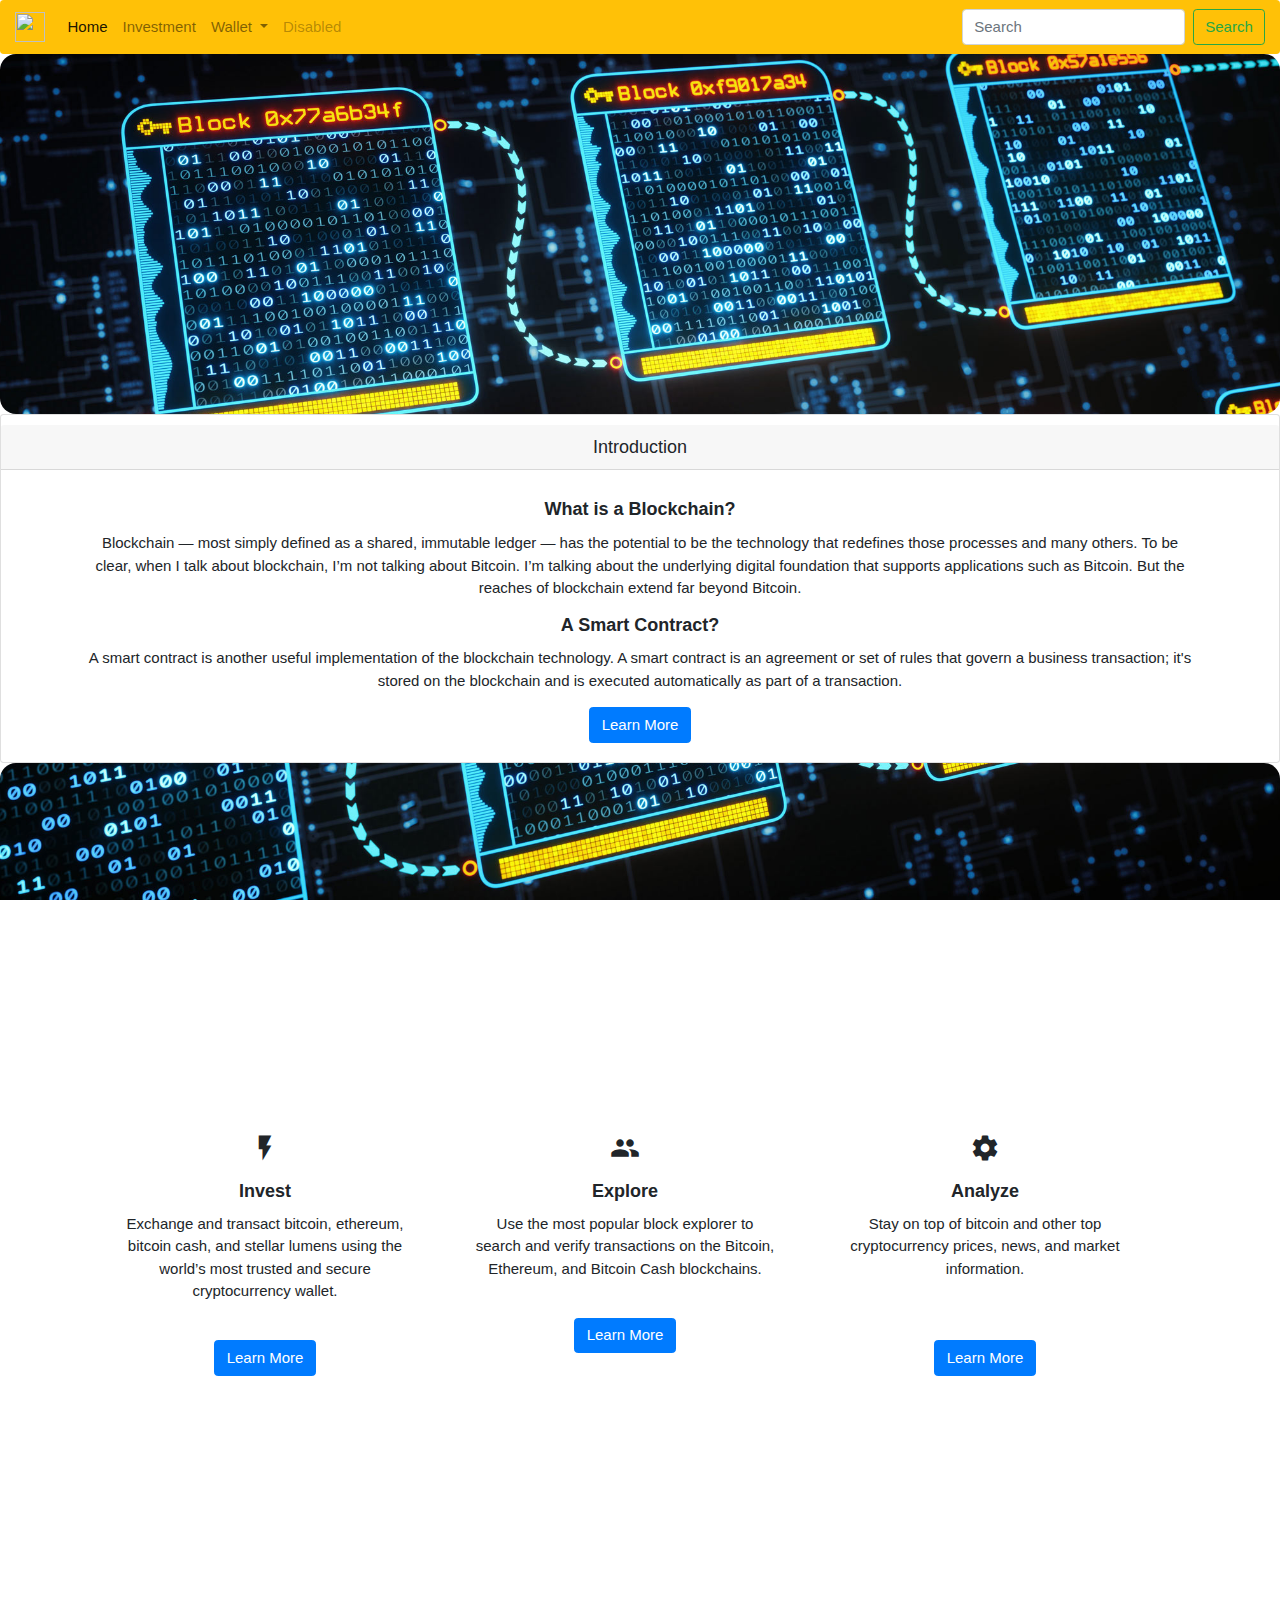
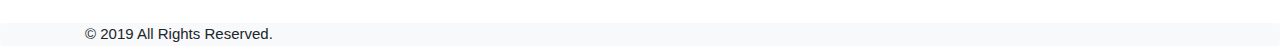
==== index.html @ 448ff142 "First commit" ====
<!DOCTYPE html>
<!--
To change this license header, choose License Headers in Project Properties.
To change this template file, choose Tools | Templates
and open the template in the editor.
-->
<html>
<head>
	<meta charset="utf-8">
	<meta name="viewport" content="width=device-width, initial-scale=1">
	<link rel="stylesheet" href="https://maxcdn.bootstrapcdn.com/bootstrap/4.0.0/css/bootstrap.min.css" integrity="sha384-Gn5384xqQ1aoWXA+058RXPxPg6fy4IWvTNh0E263XmFcJlSAwiGgFAW/dAiS6JXm" crossorigin="anonymous">
	<title>Block Store</title>
	<link rel="stylesheet" type="text/css" href="./store.css">
	<link rel="stylesheet" href="https://www.w3schools.com/w3css/4/w3.css">
 <link href="https://fonts.googleapis.com/icon?family=Material+Icons" rel="stylesheet">
 <link href="css/materialize.css" type="text/css" rel="stylesheet" media="screen,projection"/>
</head>

<body>
	<div class=" bg-white">

    <nav class="navbar navbar-expand-lg rounded navbar-light bg-warning">
      <a class="navbar-brand" href="#"><img src="./img/favicon.ico" width="30" height="30" class="d-inline-block align-top" alt=""></a>
      <button class="navbar-toggler" type="button" data-toggle="collapse" data-target="#navbarSupportedContent" aria-controls="navbarSupportedContent" aria-expanded="false" aria-label="Toggle navigation">
        <span class="navbar-toggler-icon"></span>
      </button>

      <div class="collapse navbar-collapse" id="navbarSupportedContent">
        <ul class="navbar-nav mr-auto">
          <li class="nav-item active">
            <a class="nav-link" href="./index.html">Home <span class="sr-only">(current)</span></a>
          </li>
          <li class="nav-item">
            <a class="nav-link" href="./explorer.html">Investment</a>
          </li>
          <li class="nav-item dropdown">
            <a class="nav-link dropdown-toggle" href="#" id="navbarDropdown" role="button" data-toggle="dropdown" aria-haspopup="true" aria-expanded="false">
              Wallet
            </a>
            <div class="dropdown-menu" aria-labelledby="navbarDropdown">
              <a class="dropdown-item" href="./explorer.html">Explorer</a>
              <a class="dropdown-item" href="./address.html">Address Statement</a>
              <div class="dropdown-divider"></div>
              <a class="dropdown-item" href="./payment.html">Payment</a>
            </div>
          </li>
          <li class="nav-item">
            <a class="nav-link disabled" href="#" tabindex="-1" aria-disabled="true">Disabled</a>
          </li>
        </ul>
        <form class="form-inline my-2 my-lg-0">
          <input class="form-control mr-sm-2" type="search" placeholder="Search" aria-label="Search">
          <button class="btn btn-outline-success my-2 my-sm-0" type="submit">Search</button>
        </form>
      </div>
    </nav>

  </div> <!-- to top container line 18 -->

  <div class=" w3-round-xlarge" id="fixed1"></div> 

<!--
<div class="container center">
<h2>What is a Blockchain?</h2>
 <p >Blockchain — most simply defined as a shared, immutable ledger — has the potential to be the technology 
 	that redefines those processes and many others. To be clear, when I talk about blockchain, I’m not talking about Bitcoin. I’m talking about the underlying digital foundation that supports applications such as
Bitcoin. But the reaches of blockchain extend far beyond Bitcoin.</p>
</div>
-->

<div class="card  center" >
  <h5 class="card-header">Introduction</h5>
  <div class="card-body">
    <h5 class="card-title"><b>What is a Blockchain?</b></h5>
    <p class="card-text container">Blockchain — most simply defined as a shared, immutable ledger — has the potential to be the technology that redefines those processes and many others. To be clear, when I talk about blockchain, I’m not talking about Bitcoin. I’m talking about the underlying digital foundation that supports applications such as Bitcoin. But the reaches of blockchain extend far beyond Bitcoin.</p>
   
    <h5 class="card-title"><b>A Smart Contract?</b></h5>
    <p class="card-text container">A smart contract is another useful implementation of the blockchain technology. A smart contract is an agreement or set of rules that govern a business transaction; it's stored on the blockchain and is executed automatically as part of a transaction.</p>
    <a href="./learnMore.html" class="btn btn-primary">Learn More</a>
  </div>
</div>


<div class=" w3-round-xlarge" id="fixed1"></div> 

<div class="container">
  <div class="section">

    <!--   Icon Section   -->
    <div class="row container">
      <div class="col s12 m3">
        <div class="icon-block">
          <h2 class="center brown-text"><i class="material-icons">flash_on</i></h2>
          <h5 class="center"><b>Invest</b></h5>

          <p class="light center">Exchange and transact bitcoin, ethereum, bitcoin cash, and stellar lumens using the world’s most trusted and secure cryptocurrency wallet.</p><br/>
          <div class="center">
            <a href="./learnMore.html" class="btn btn-primary center">Learn More</a>
          </div>
        </div>
      </div>


      <div class="col s12 m3">
        <div class="icon-block">
          <h2 class="center brown-text"><i class="material-icons">group</i></h2>
          <h5 class="center"><b>Explore</b></h5>

          <p class="light center">Use the most popular block explorer to search and verify transactions on the Bitcoin, Ethereum, and Bitcoin Cash blockchains.</p><br/>
          <div class="center">
            <a href="./learnMore.html" class="btn btn-primary center">Learn More</a>
          </div>
        </div>
      </div>

      <div class="col s12 m3">
        <div class="icon-block">
          <h2 class="center brown-text"><i class="material-icons">settings</i></h2>
          <h5 class="center"><b>Analyze</b></h5>

          <p class="light center">Stay on top of bitcoin and other top cryptocurrency prices, news, and market information.</p><br/><br/>
          <div class="center">
            <a href="./learnMore.html" class="btn btn-primary center">Learn More</a>
          </div>
        </div>
      </div>
    </div>
    <br/>
  </div>
</div> <!--end container "section" line 62 -->

<div class=" w3-round-xlarge" id="fixed2"></div> 




<script src="http://code.jquery.com/jquery-1.9.0rc1.js"></script>

<script src="http://code.jquery.com/jquery-migrate-1.0.0rc1.js"></script>

<script src="https://cdnjs.cloudflare.com/ajax/libs/popper.js/1.12.9/umd/popper.min.js" integrity="sha384-ApNbgh9B+Y1QKtv3Rn7W3mgPxhU9K/ScQsAP7hUibX39j7fakFPskvXusvfa0b4Q" crossorigin="anonymous"></script>
<script src="https://maxcdn.bootstrapcdn.com/bootstrap/4.0.0/js/bootstrap.min.js" integrity="sha384-JZR6Spejh4U02d8jOt6vLEHfe/JQGiRRSQQxSfFWpi1MquVdAyjUar5+76PVCmYl" crossorigin="anonymous"></script>
<script src="https://unpkg.com/axios/dist/axios.min.js"></script>
<script src="scripts/test.js"></script>
</body>

<footer class="page-footer bg-light  rounded">
  <div class="container">

  </div>
  <div class="footer-copyright">
    <div class="container">
      © 2019 All Rights Reserved.
      <a class="grey-text text-lighten-4 right" href="#!"></a>
    </div>
  </div>
</footer>
</html>
---- store.css ----
html,body {
    /* To make use of full height of page*/
    height: 100%;
    width: :90%;

}

th{
    display: table-cell;
}

.hide{display: none}

.icon-block {
  padding: 0 15px;
}
.icon-block .material-icons {
  font-size: inherit;
}

.center, .center-align {
  text-align: center;
  
  justify-content: center;
  margin-left: center;
  margin-right: center;
  
}

#fixed1{
    background: url("./img/blockchain1.jpg") no-repeat center center fixed;
    display: table;
    height: 40%;
    position: relative;
    width: 100%;
    background-size: cover;
    background-position: center center;
}

#fixed2{
    background: url("./img/blockchain1.jpg") no-repeat center center fixed;
    display: table;
    height: 25%;
    position: relative;
    width: 100%;
    background-size: cover;
    background-position: center center;
}

#fixed3{
    background: url("./img/blockchain1.jpg") no-repeat center center fixed;
    display: table;
    height: 50%;
    position: relative;
    width: 100%;
    background-size: cover;
    background-position: center center;
}

#blockchainfixed{
    background: url("./img/BlockchainToget.jpg") no-repeat center center fixed;
    display: table;
    height: 35%;
    position: relative;
    width: 100%;
    background-size: cover;
    background-position: center center;
}

#home {
    background-image: url('./img/coke.jpg');
    position: fixed;
    display: table;
    top: 0;
    left: 0;
    width: 100%;
    height: 100%;
    background-size: cover;
    background-position: center center;
    -webkit-transform: translateZ(0);
          transform: translateZ(0);
    will-change: transform;
    z-index: -1;
}

.landing-text {
    z-index: 100;
    display: table-cell;
    text-align: center;
    vertical-align: middle;
}

.navbar {
    margin:0;
}

.jumbotron{

    margin-bottom:0;
          }

.underline {
    text-decoration: underline;
}

.titleImg{
    width:100%;
    height: 20%;
    object-fit:cover;
}

.bottom {
    position: relative;
    top :58px;
}

.bottombelow{
    position : relative;
    color:blue;
    top:60px;
}
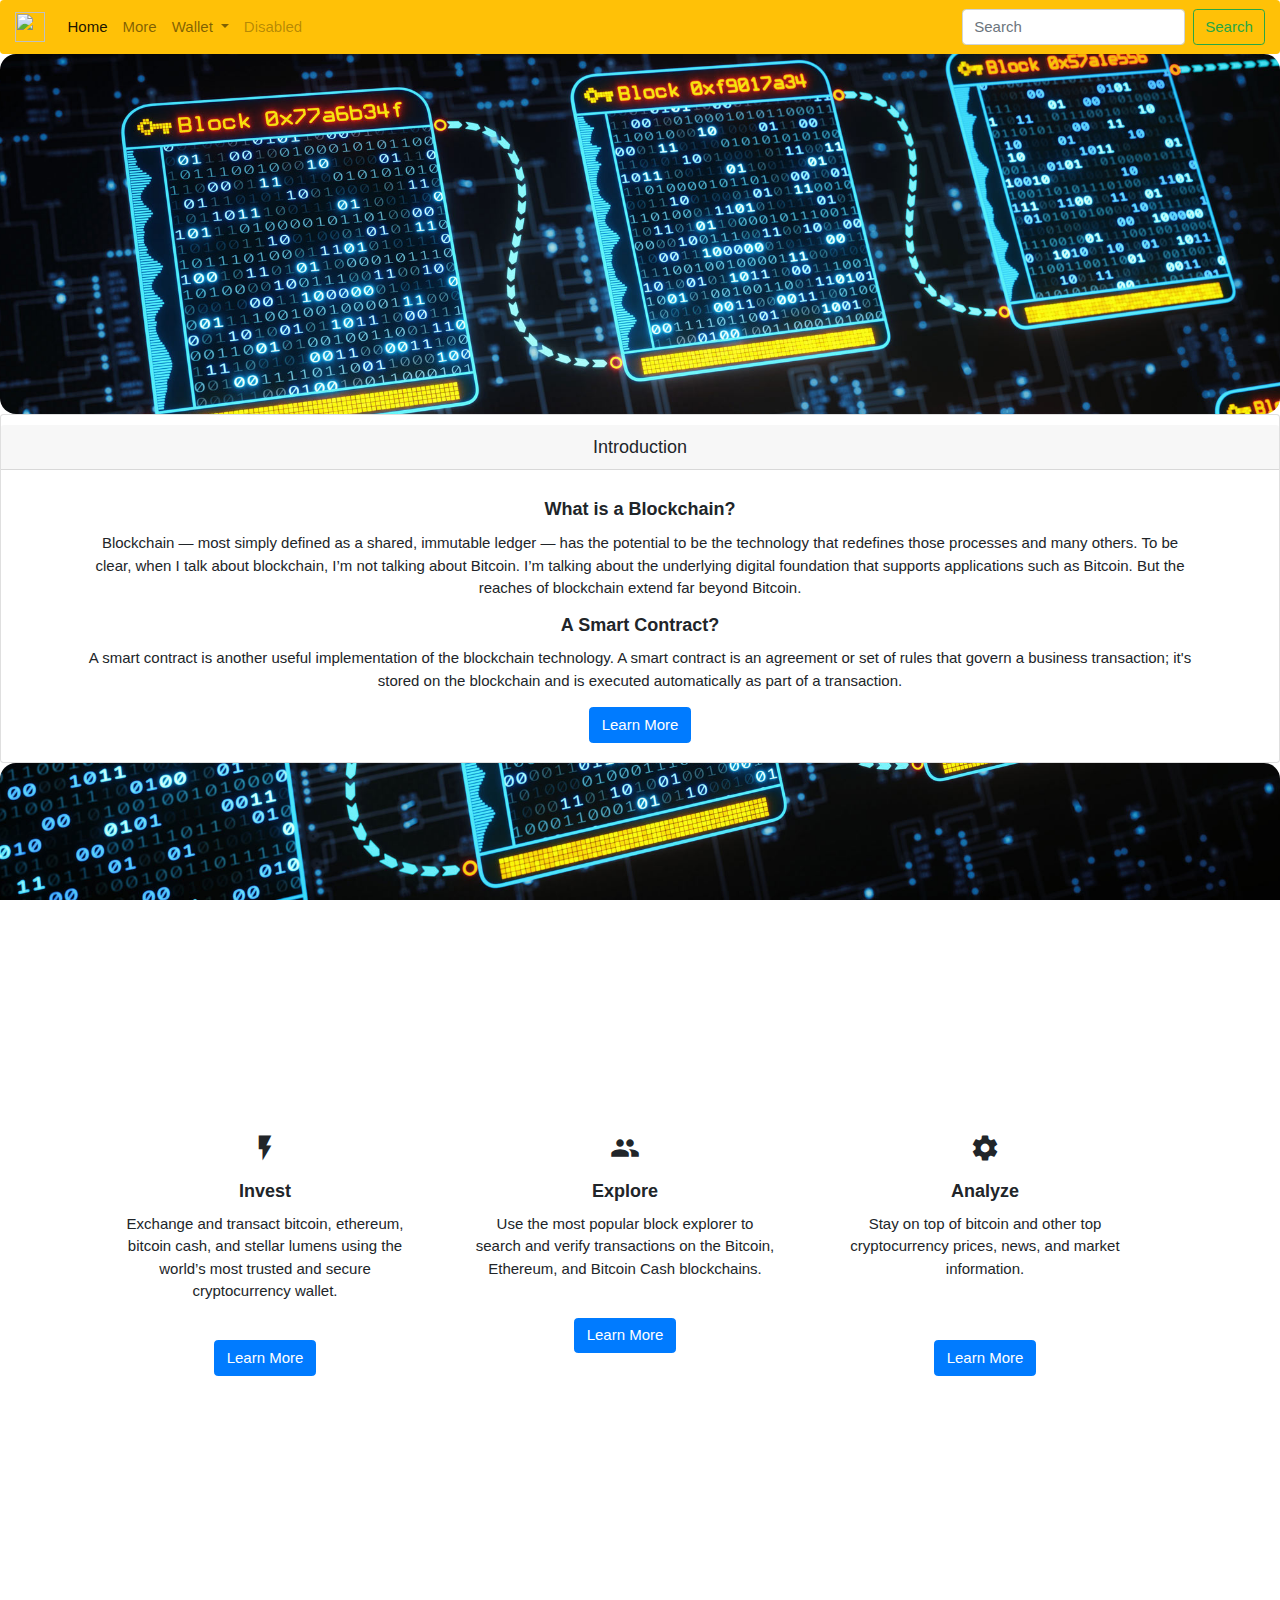
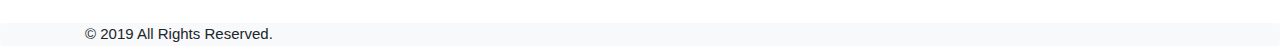
==== commit 1f4a1be5: "changed axios route and updated navbar" ====
--- a/index.html
+++ b/index.html
@@ -31,7 +31,7 @@
             <a class="nav-link" href="./index.html">Home <span class="sr-only">(current)</span></a>
           </li>
           <li class="nav-item">
-            <a class="nav-link" href="./explorer.html">Investment</a>
+            <a class="nav-link" href="./learnMore.html">More</a>
           </li>
           <li class="nav-item dropdown">
             <a class="nav-link dropdown-toggle" href="#" id="navbarDropdown" role="button" data-toggle="dropdown" aria-haspopup="true" aria-expanded="false">
--- a/store.css
+++ b/store.css
@@ -118,4 +118,8 @@
     position : relative;
     color:blue;
     top:60px;
+}
+
+.redText{
+    color:red;
 }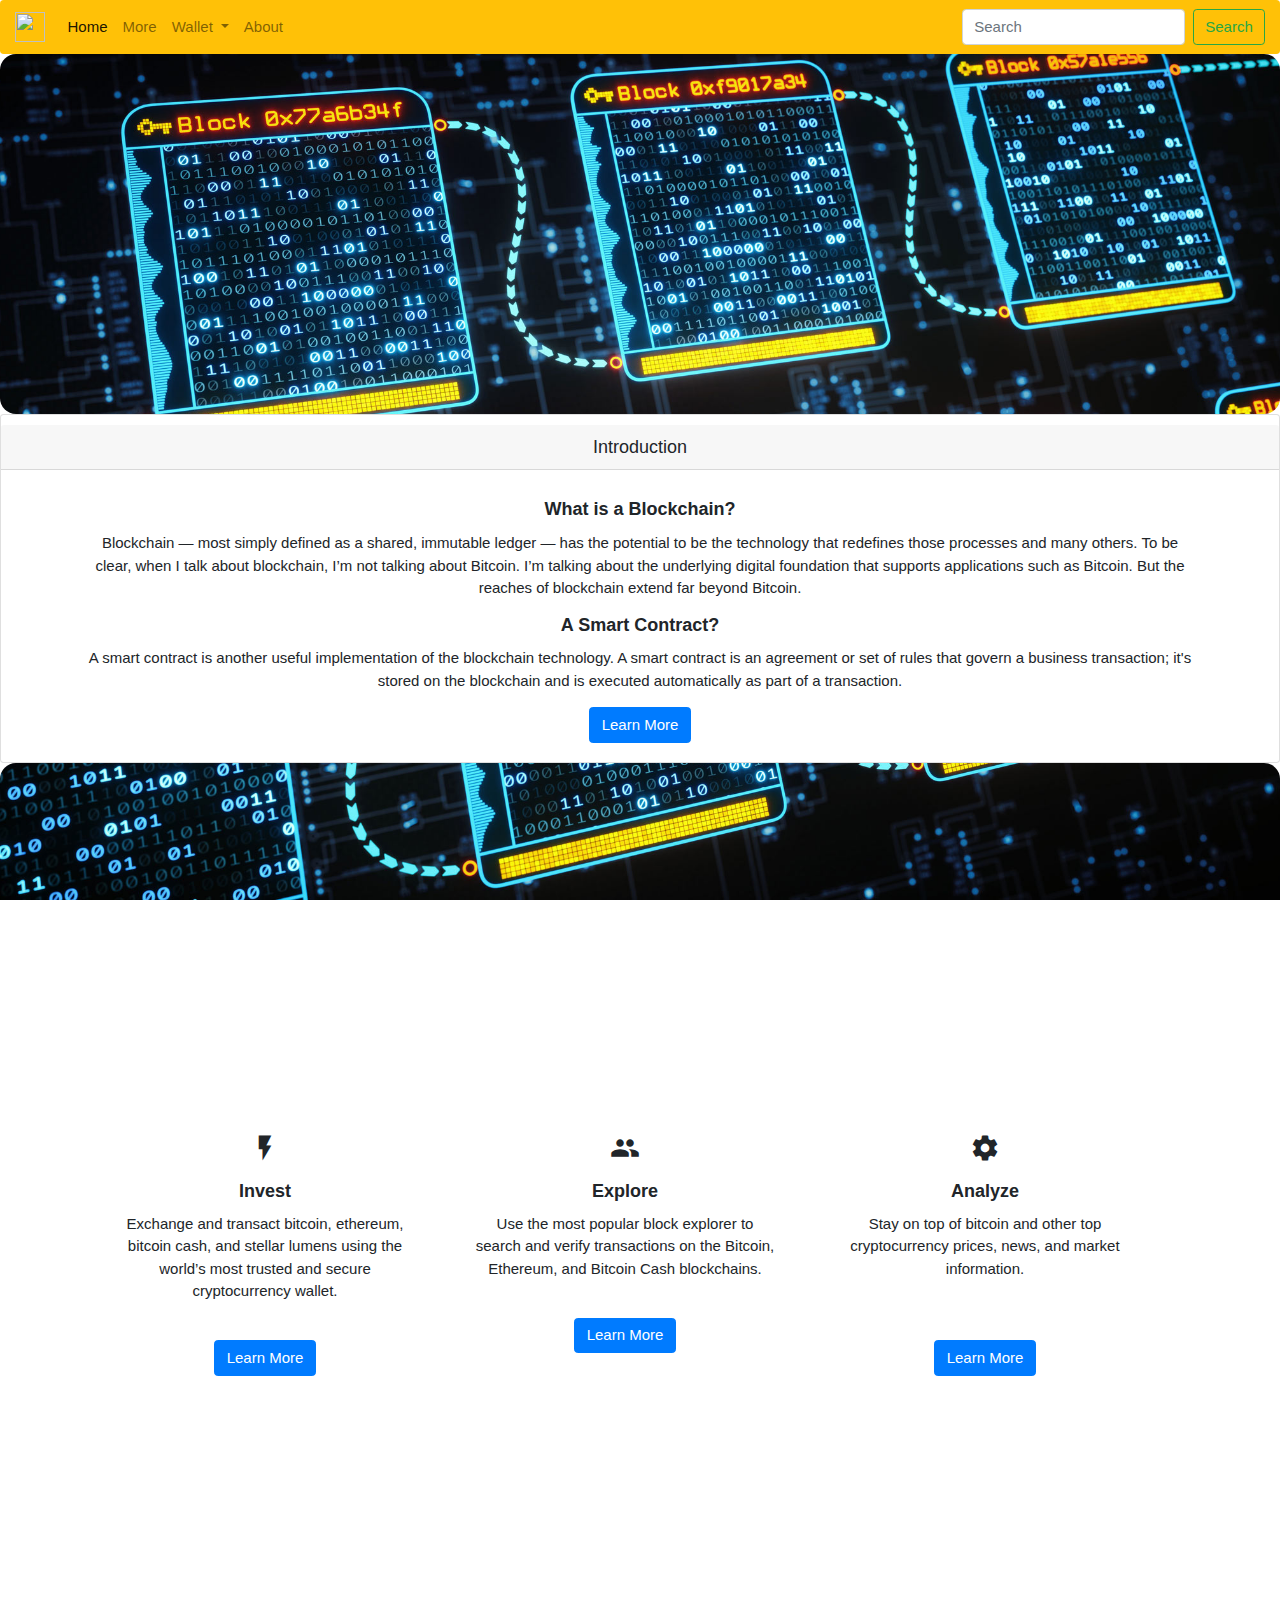
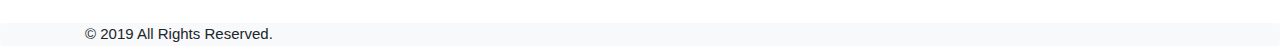
==== commit 91248842: "add about page" ====
--- a/index.html
+++ b/index.html
@@ -17,7 +17,7 @@
 </head>
 
 <body>
-	<div class=" bg-white">
+	<div class=" bg-white sticky-top">
 
     <nav class="navbar navbar-expand-lg rounded navbar-light bg-warning">
       <a class="navbar-brand" href="#"><img src="./img/favicon.ico" width="30" height="30" class="d-inline-block align-top" alt=""></a>
@@ -45,7 +45,7 @@
             </div>
           </li>
           <li class="nav-item">
-            <a class="nav-link disabled" href="#" tabindex="-1" aria-disabled="true">Disabled</a>
+            <a class="nav-link" href="./about.html">About</a>
           </li>
         </ul>
         <form class="form-inline my-2 my-lg-0">
--- a/store.css
+++ b/store.css
@@ -105,7 +105,7 @@
 
 .titleImg{
     width:100%;
-    height: 20%;
+    height: 100%
     object-fit:cover;
 }
 
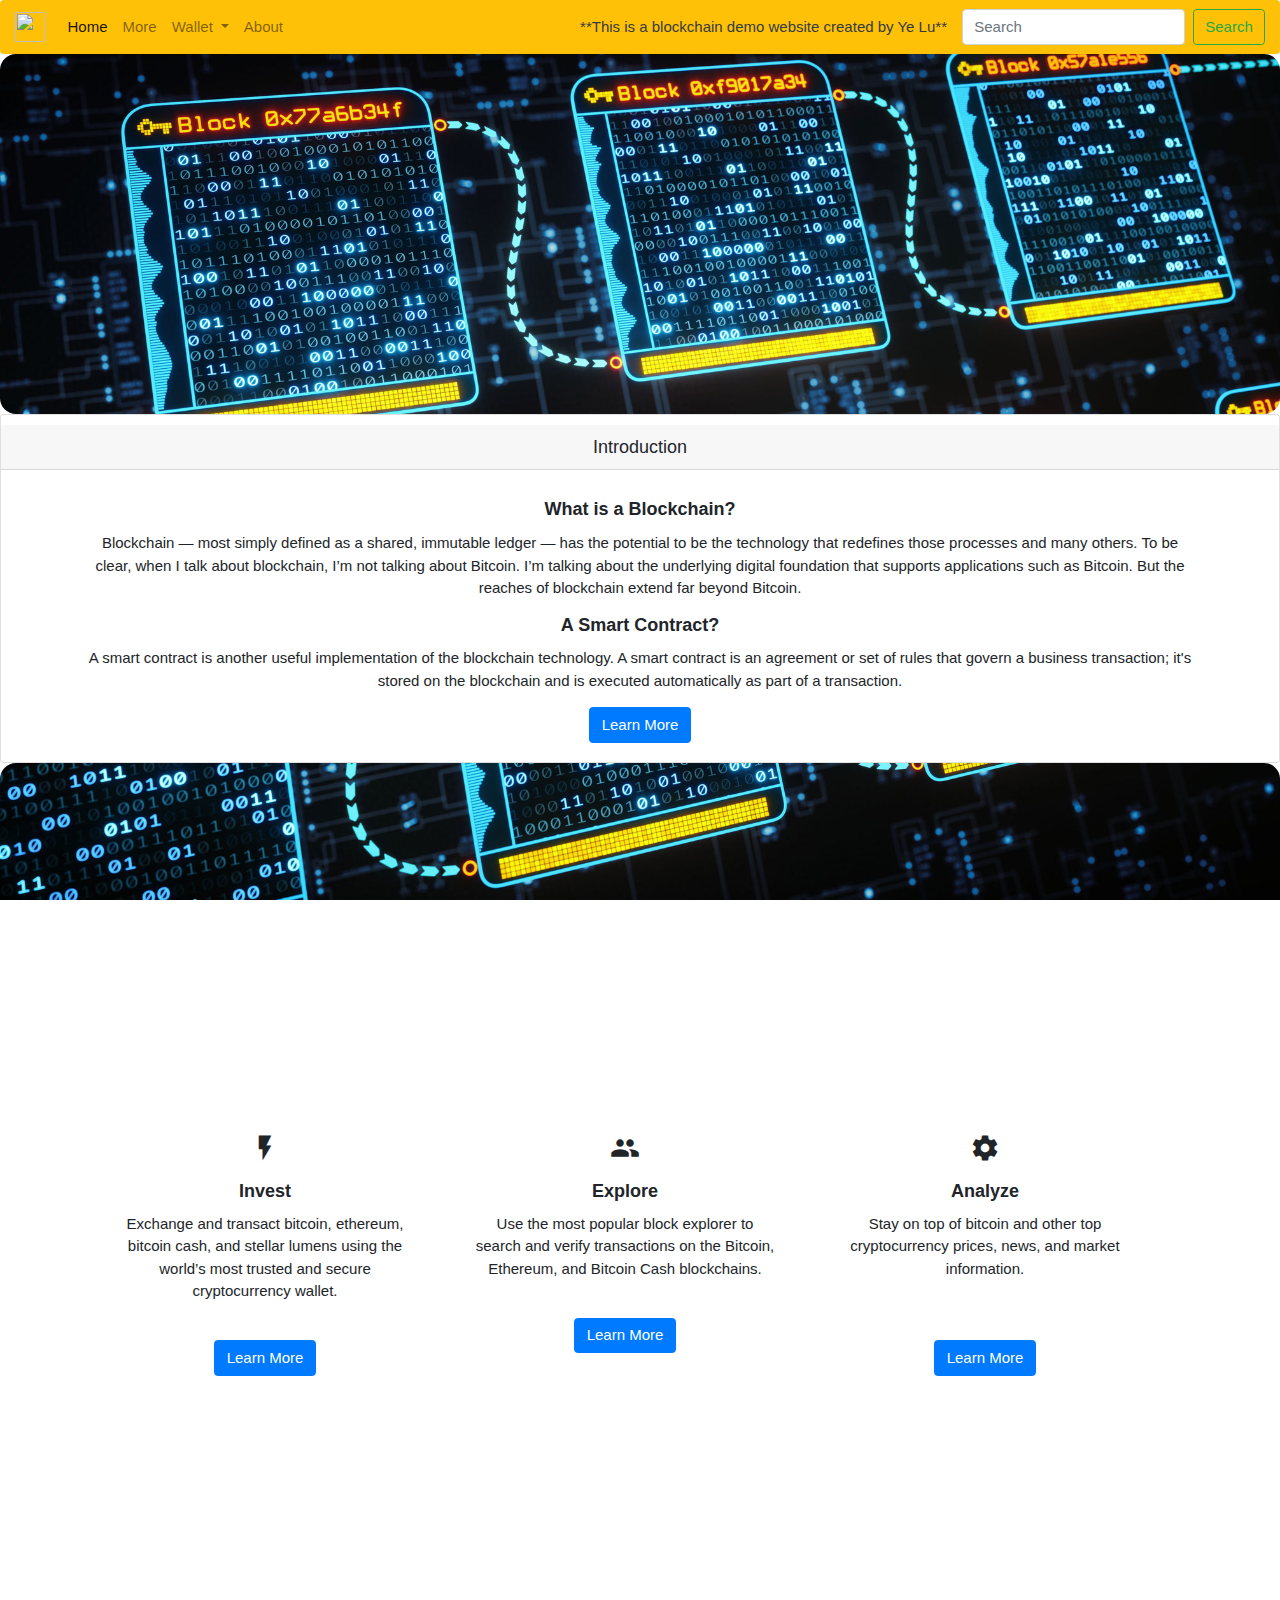
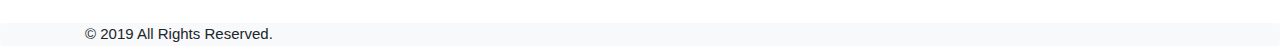
==== commit d50bd8b4: "add ye" ====
--- a/index.html
+++ b/index.html
@@ -48,7 +48,9 @@
             <a class="nav-link" href="./about.html">About</a>
           </li>
         </ul>
+        
         <form class="form-inline my-2 my-lg-0">
+          <a class="nav-link text-dark" href="./about.html">**This is a blockchain demo website created by Ye Lu**</a>
           <input class="form-control mr-sm-2" type="search" placeholder="Search" aria-label="Search">
           <button class="btn btn-outline-success my-2 my-sm-0" type="submit">Search</button>
         </form>
